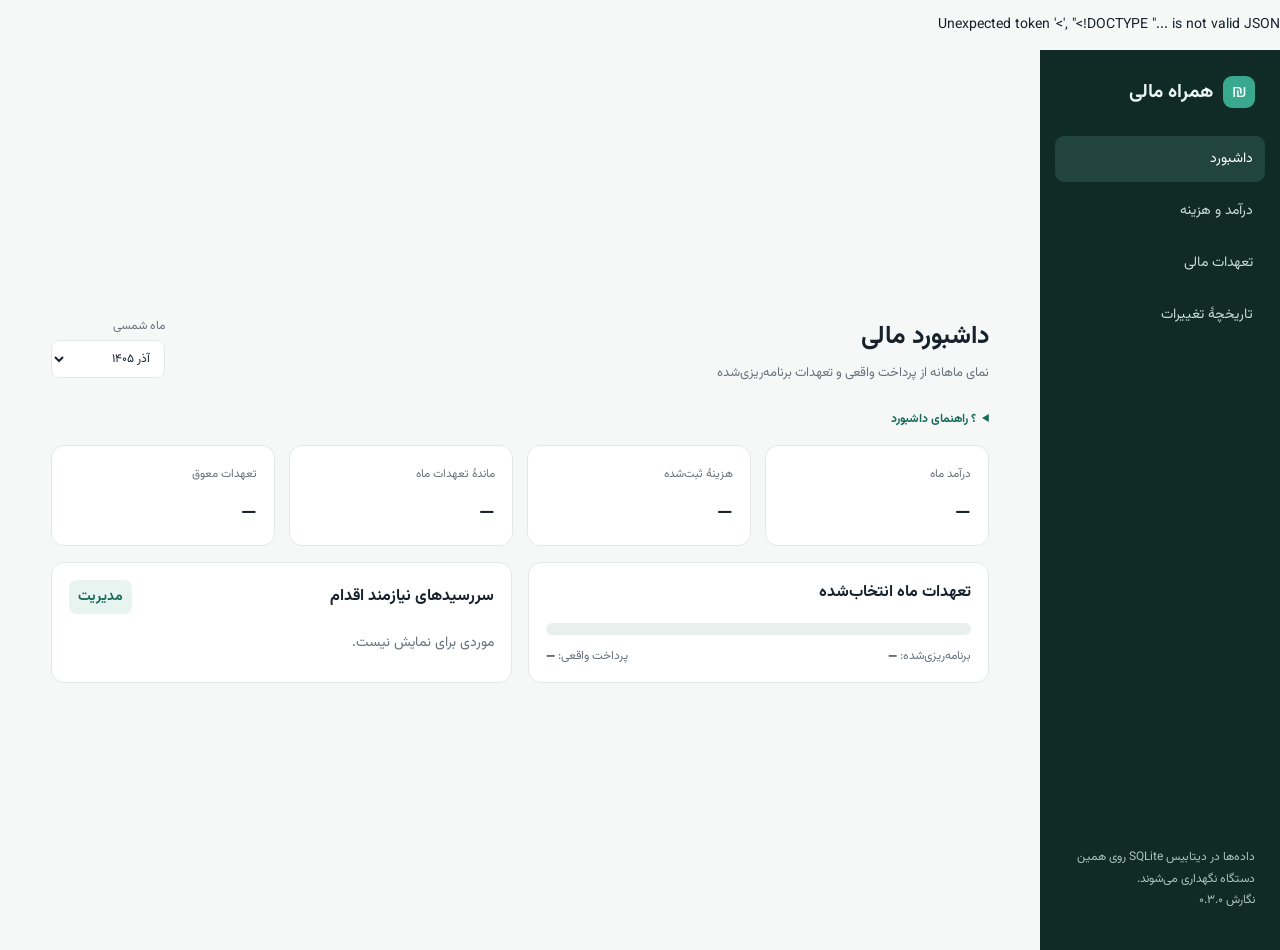
==== static/index.html @ 83fcc461 "feat: add Jalali calendar and Windows launcher" ====
<!doctype html>
<html lang="fa-IR" dir="rtl">
  <head>
    <meta charset="UTF-8" />
    <meta name="viewport" content="width=device-width, initial-scale=1.0" />
    <title>همراه مالی</title>
    <link rel="stylesheet" href="/static/styles.css" />
  </head>
  <body>
    <div class="shell">
      <aside>
        <div class="brand"><span>₪</span><b>همراه مالی</b></div>
        <nav>
          <button class="nav-link active" data-page="dashboard">داشبورد</button>
          <button class="nav-link" data-page="transactions">درآمد و هزینه</button>
          <button class="nav-link" data-page="commitments">تعهدات مالی</button>
          <button class="nav-link" data-page="releases">تاریخچهٔ تغییرات</button>
        </nav>
        <p class="local-note">داده‌ها در دیتابیس SQLite روی همین دستگاه نگهداری می‌شوند.<br>نگارش ۰.۳.۰</p>
      </aside>
      <main>
        <section id="dashboard" class="page active">
          <header><div><h1>داشبورد مالی</h1><p>نمای ماهانه از پرداخت واقعی و تعهدات برنامه‌ریزی‌شده</p></div><label class="month-filter">ماه شمسی <select id="dashboardMonth"></select></label></header>
          <details class="help"><summary>؟ راهنمای داشبورد</summary><p>مبالغ «پرداخت واقعی» از رکوردهای پرداخت و تراکنش ثبت‌شده محاسبه می‌شوند. تا زمانی که داده‌ای ثبت نشود، کارت‌ها صفر را نشان می‌دهند.</p></details>
          <div class="stats">
            <article><small>درآمد ماه</small><strong id="incomeValue">—</strong></article>
            <article><small>هزینهٔ ثبت‌شده</small><strong id="expenseValue">—</strong></article>
            <article><small>ماندهٔ تعهدات ماه</small><strong id="remainingValue">—</strong></article>
            <article><small>تعهدات معوق</small><strong id="overdueValue">—</strong></article>
          </div>
          <div class="columns">
            <article class="panel"><div class="panel-title"><h2>تعهدات ماه انتخاب‌شده</h2><span id="commitmentSummary"></span></div><div class="progress"><i id="commitmentProgress"></i></div><div class="split-total"><span>برنامه‌ریزی‌شده: <b id="plannedValue">—</b></span><span>پرداخت واقعی: <b id="paidValue">—</b></span></div></article>
            <article class="panel"><div class="panel-title"><h2>سررسیدهای نیازمند اقدام</h2><button class="quiet" data-page="commitments">مدیریت</button></div><div id="upcomingList" class="list empty">موردی برای نمایش نیست.</div></article>
          </div>
        </section>

        <section id="transactions" class="page">
          <header><div><h1>ثبت درآمد و هزینه</h1><p>هر تراکنش واقعی یک بار ثبت می‌شود.</p></div></header>
          <div class="columns form-columns">
            <form id="transactionForm" class="panel form-panel">
              <h2>تراکنش جدید</h2>
              <div class="field"><label for="transactionType">نوع</label><select id="transactionType"><option value="expense">هزینه</option><option value="income">درآمد</option></select></div>
              <div class="field"><label for="transactionAmount">مبلغ (تومان)</label><input id="transactionAmount" type="number" min="1" required /></div>
              <div class="field"><label for="transactionDate">تاریخ شمسی</label><input id="transactionDate" inputmode="numeric" placeholder="۱۴۰۵/۰۶/۲۸" required /></div>
              <div class="field"><label for="transactionCategory">دسته‌بندی</label><select id="transactionCategory" required></select></div>
              <div class="field"><label for="transactionAccount">حساب</label><select id="transactionAccount"></select></div>
              <div class="field"><label for="transactionNote">شرح</label><input id="transactionNote" maxlength="300" placeholder="مثلاً خرید سوپرمارکت" required /></div>
              <details class="help"><summary>؟ راهنمای ثبت تراکنش</summary><p>این فرم فقط یک درآمد یا هزینهٔ واقعی ثبت می‌کند. دسته باید با نوع تراکنش هم‌خوان باشد و مبلغ باید بزرگ‌تر از صفر باشد.</p></details>
              <button class="primary" type="submit">ثبت تراکنش</button><p class="form-message" id="transactionMessage" role="status" aria-live="polite"></p>
            </form>
            <article class="panel"><div class="panel-title"><h2>تراکنش‌های اخیر</h2><label class="month-filter">ماه شمسی <select id="transactionMonth"></select></label></div><div class="table-wrap"><table><thead><tr><th>تاریخ</th><th>شرح</th><th>دسته</th><th>نوع</th><th>مبلغ</th></tr></thead><tbody id="transactionRows"></tbody></table></div></article>
          </div>
        </section>

        <section id="commitments" class="page">
          <header><div><h1>تعهدات مالی</h1><p>تعهد، سررسید و پرداخت واقعی، رکوردهای جداگانه‌اند.</p></div></header>
          <div class="columns form-columns">
            <form id="commitmentForm" class="panel form-panel">
              <h2>تعهد جدید</h2>
              <div class="field"><label for="commitmentTitle">عنوان</label><input id="commitmentTitle" placeholder="مثلاً وام بانک ..." required /></div>
              <div class="field"><label for="commitmentKind">نوع</label><select id="commitmentKind"><option>وام</option><option>هزینهٔ ثابت</option><option>چک</option><option>بدهی</option></select></div>
              <div class="field"><label for="commitmentTotal">مبلغ کل (اختیاری)</label><input id="commitmentTotal" type="number" min="1" /></div>
              <div class="field"><label for="installmentAmount">مبلغ هر سررسید</label><input id="installmentAmount" type="number" min="1" required /></div>
              <div class="field"><label for="firstDueDate">اولین سررسید شمسی</label><input id="firstDueDate" inputmode="numeric" placeholder="۱۴۰۵/۰۷/۰۱" required /></div>
              <div class="field"><label for="installmentCount">تعداد سررسید</label><input id="installmentCount" type="number" min="1" value="12" required /></div>
              <details class="help"><summary>؟ راهنمای تعهد</summary><p>برای هر تعهد، برنامه سررسیدها از تاریخ نخست و تعداد سررسید ساخته می‌شود. پرداخت‌های بعدی به هر سررسید متصل می‌شوند.</p></details>
              <button class="primary" type="submit">ایجاد برنامهٔ پرداخت</button><p class="form-message" id="commitmentMessage" role="status" aria-live="polite"></p>
            </form>
            <article class="panel"><div class="panel-title"><h2>سررسیدها</h2><label class="month-filter">ماه شمسی <select id="installmentMonth"></select></label></div><div class="table-wrap"><table><thead><tr><th>عنوان</th><th>سررسید</th><th>مبلغ</th><th>پرداخت</th><th>مانده</th><th>وضعیت</th></tr></thead><tbody id="installmentRows"></tbody></table></div></article>
          </div>
          <article class="panel payment-panel"><form id="paymentForm"><div class="panel-title"><h2>ثبت پرداخت سررسید</h2><span>پرداخت جزئی نیز پشتیبانی می‌شود.</span></div><details class="help"><summary>؟ راهنمای پرداخت</summary><p>مبلغ ثبت‌شده نباید از ماندهٔ همان سررسید بیشتر باشد. یک پرداخت می‌تواند بخشی از مبلغ سررسید باشد.</p></details><div class="payment-fields"><div class="field"><label for="paymentInstallment">سررسید</label><select id="paymentInstallment" required></select></div><div class="field"><label for="paymentAmount">مبلغ پرداخت</label><input id="paymentAmount" type="number" min="1" required /></div><div class="field"><label for="paymentDate">تاریخ پرداخت شمسی</label><input id="paymentDate" inputmode="numeric" placeholder="۱۴۰۵/۰۶/۲۸" required /></div><div class="field"><label for="paymentAccount">حساب</label><select id="paymentAccount"></select></div><button class="primary" type="submit">ثبت پرداخت</button></div><p class="form-message" id="paymentMessage" role="status" aria-live="polite"></p></form></article>
        </section>
        <section id="releases" class="page"><header><div><h1>تاریخچهٔ تغییرات</h1><p>تغییرات ثبت‌شدهٔ برنامه از جدیدترین به قدیمی‌ترین</p></div></header><details class="help"><summary>؟ راهنمای تاریخچه</summary><p>هر نگارش، زمان انتشار، شرح و بخش‌های تحت تأثیر را نشان می‌دهد. تاریخچهٔ موجود حذف یا بازنویسی نمی‌شود.</p></details><div id="releaseList" class="release-list" aria-live="polite"></div></section>
      </main>
    </div>
    <template id="emptyRow"><tr><td colspan="6" class="empty-cell">هنوز داده‌ای ثبت نشده است.</td></tr></template>
    <script src="/static/app.js"></script>
  </body>
</html>
---- static/styles.css ----
@font-face { font-family: "Vazirmatn"; src: url("/static/fonts/Vazirmatn-wght.woff2") format("woff2"); font-weight: 100 900; font-style: normal; font-display: swap; }
:root { --ink:#16212c; --muted:#68727c; --line:#e4e8ea; --bg:#f6f8f7; --surface:#fff; --green:#176b5b; --green-soft:#e7f4f0; --amber:#9a6105; --amber-soft:#fff4dd; --red:#b7354d; --red-soft:#fff0f2; }
* { box-sizing:border-box; }
body { margin:0; background:var(--bg); color:var(--ink); font:14px Vazirmatn, Tahoma, Arial, sans-serif; }
.shell { min-height:100vh; display:grid; grid-template-columns:240px 1fr; }
aside { padding:26px 15px; background:#102b26; color:#ebf8f4; display:flex; flex-direction:column; gap:28px; }.brand { display:flex; gap:10px; align-items:center; font-size:19px; padding:0 10px; }.brand span { display:grid; place-items:center; width:32px; height:32px; background:#38a88f; border-radius:9px; }nav { display:grid; gap:6px; }.nav-link { border:0; border-radius:9px; background:transparent; color:#c6dcd6; padding:12px; text-align:right; cursor:pointer; font:inherit; }.nav-link.active,.nav-link:hover { background:#22443e; color:white; }.local-note { margin-top:auto; color:#aac2bc; font-size:12px; line-height:1.8; padding:0 10px; }
main { max-width:1450px; width:100%; margin:auto; padding:34px clamp(18px,4vw,52px); }.page { display:none; }.page.active { display:block; }header { display:flex; justify-content:space-between; align-items:flex-start; gap:14px; margin-bottom:25px; }h1 { font-size:25px; margin:0 0 7px; }h2 { font-size:16px; margin:0; }header p,.panel-title span { margin:0; color:var(--muted); font-size:13px; }.month-filter { color:var(--muted); font-size:12px; display:grid; gap:5px; }input,select { width:100%; min-height:38px; padding:8px 10px; color:var(--ink); background:#fff; border:1px solid var(--line); border-radius:8px; font:inherit; }.stats { display:grid; grid-template-columns:repeat(4,1fr); gap:14px; }.stats article,.panel { background:var(--surface); border:1px solid var(--line); border-radius:13px; padding:17px; }.stats small { color:var(--muted); }.stats strong { display:block; font-size:20px; margin-top:11px; }.columns { display:grid; grid-template-columns:1fr 1fr; gap:16px; margin-top:16px; }.panel-title { display:flex; justify-content:space-between; align-items:center; gap:10px; margin-bottom:18px; }.progress { height:12px; border-radius:12px; background:#e9efed; overflow:hidden; }.progress i { display:block; height:100%; width:0; background:var(--green); transition:width .25s ease; }.split-total { display:flex; justify-content:space-between; gap:8px; margin-top:12px; color:var(--muted); font-size:12px; }.split-total b { color:var(--ink); }.list { display:grid; gap:10px; }.list.empty { color:var(--muted); }.list-item { display:flex; justify-content:space-between; align-items:center; gap:12px; border-bottom:1px solid var(--line); padding-bottom:10px; }.list-item:last-child { border:0; padding-bottom:0; }.list-item small { display:block; color:var(--muted); margin-top:5px; }.form-columns { grid-template-columns:minmax(275px,.7fr) minmax(0,1.3fr); align-items:start; }.form-panel { display:grid; gap:12px; }.field { display:grid; gap:6px; }.field label { color:var(--muted); font-size:12px; }.primary,.quiet { border:0; border-radius:8px; cursor:pointer; font:inherit; font-weight:bold; }.primary { padding:10px 14px; background:var(--green); color:#fff; margin-top:3px; }.quiet { padding:6px 9px; background:var(--green-soft); color:var(--green); }.form-message { min-height:18px; margin:0; color:var(--green); font-size:12px; }.form-message.error { color:var(--red); }.table-wrap { overflow:auto; }table { min-width:620px; width:100%; border-collapse:collapse; font-size:13px; }th,td { padding:11px 8px; text-align:right; border-bottom:1px solid var(--line); }th { background:#fafcfc; color:var(--muted); font-weight:normal; }td:last-child,th:last-child { text-align:left; }.empty-cell { color:var(--muted); text-align:center!important; }.badge { display:inline-block; padding:4px 7px; border-radius:999px; background:var(--green-soft); color:var(--green); font-size:11px; }.badge.partial { background:var(--amber-soft); color:var(--amber); }.badge.overdue { background:var(--red-soft); color:var(--red); }.payment-panel { margin-top:16px; }.payment-fields { display:grid; grid-template-columns:2fr 1fr 1fr 1fr auto; align-items:end; gap:11px; }.payment-fields .primary { white-space:nowrap; }
.help { margin:0 0 14px; color:var(--muted); font-size:12px; line-height:1.9; }.help summary { width:max-content; max-width:100%; cursor:pointer; color:var(--green); font-weight:bold; }.help p { margin:7px 0 0; }.release-list { display:grid; gap:12px; margin-top:16px; }.release-item { background:var(--surface); border:1px solid var(--line); border-radius:13px; padding:16px; }.release-item h2 { margin:0 0 8px; }.release-meta { color:var(--muted); font-size:12px; margin-bottom:8px; }button:focus-visible,input:focus-visible,select:focus-visible,summary:focus-visible { outline:3px solid #5d9d90; outline-offset:2px; }
@media(max-width:900px) { .shell { grid-template-columns:1fr; } aside { padding:14px; gap:12px; } nav { grid-template-columns:repeat(4,1fr); }.nav-link { text-align:center; font-size:12px; padding:9px 4px; }.local-note { display:none; }.stats { grid-template-columns:repeat(2,1fr); }.payment-fields { grid-template-columns:1fr 1fr; }.payment-fields .primary { width:100%; } }
@media(max-width:600px) { main { padding:21px 14px; }.stats,.columns,.form-columns { grid-template-columns:1fr; }header { display:grid; }h1 { font-size:22px; }.split-total { display:grid; gap:6px; }.payment-fields { grid-template-columns:1fr; } }
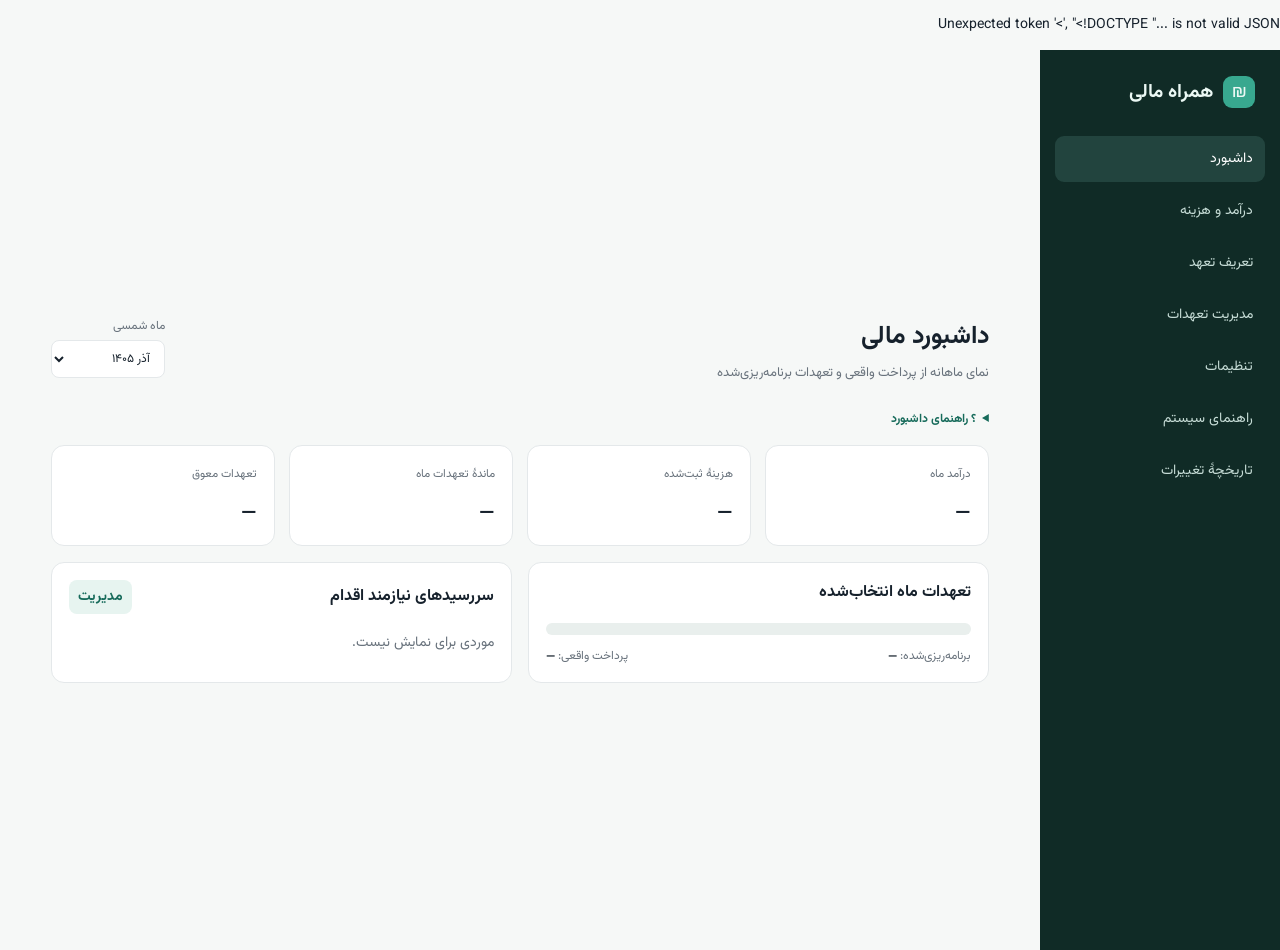
==== commit 79437810: "X" ====
--- a/static/index.html
+++ b/static/index.html
@@ -13,10 +13,12 @@
         <nav>
           <button class="nav-link active" data-page="dashboard">داشبورد</button>
           <button class="nav-link" data-page="transactions">درآمد و هزینه</button>
-          <button class="nav-link" data-page="commitments">تعهدات مالی</button>
+          <button class="nav-link" data-page="commitmentDefinition">تعریف تعهد</button>
+          <button class="nav-link" data-page="commitments">مدیریت تعهدات</button>
+          <button class="nav-link" data-page="settings">تنظیمات</button>
+          <button class="nav-link" data-page="help">راهنمای سیستم</button>
           <button class="nav-link" data-page="releases">تاریخچهٔ تغییرات</button>
         </nav>
-        <p class="local-note">داده‌ها در دیتابیس SQLite روی همین دستگاه نگهداری می‌شوند.<br>نگارش ۰.۳.۰</p>
       </aside>
       <main>
         <section id="dashboard" class="page active">
@@ -40,7 +42,7 @@
             <form id="transactionForm" class="panel form-panel">
               <h2>تراکنش جدید</h2>
               <div class="field"><label for="transactionType">نوع</label><select id="transactionType"><option value="expense">هزینه</option><option value="income">درآمد</option></select></div>
-              <div class="field"><label for="transactionAmount">مبلغ (تومان)</label><input id="transactionAmount" type="number" min="1" required /></div>
+              <div class="field"><label for="transactionAmount">مبلغ (تومان)</label><input id="transactionAmount" data-amount inputmode="numeric" required /></div>
               <div class="field"><label for="transactionDate">تاریخ شمسی</label><input id="transactionDate" inputmode="numeric" placeholder="۱۴۰۵/۰۶/۲۸" required /></div>
               <div class="field"><label for="transactionCategory">دسته‌بندی</label><select id="transactionCategory" required></select></div>
               <div class="field"><label for="transactionAccount">حساب</label><select id="transactionAccount"></select></div>
@@ -52,23 +54,39 @@
           </div>
         </section>
 
+        <section id="commitmentDefinition" class="page">
+          <header><div><h1>تعریف تعهد مالی</h1><p>اطلاعات کلی را یک‌بار وارد کنید؛ اقساط پیش از ثبت نهایی برای تأیید شما ساخته می‌شوند.</p></div></header>
+          <div class="columns definition-columns">
+            <form id="commitmentForm" class="panel form-panel">
+              <h2>اطلاعات تعهد جدید</h2>
+              <div class="field"><label for="commitmentTitle">عنوان تعهد</label><input id="commitmentTitle" placeholder="مثلاً وام بانک رسالت" required /></div>
+              <div class="field"><label for="commitmentKind">نوع</label><select id="commitmentKind"><option>وام</option><option>هزینهٔ ثابت</option><option>چک</option><option>بدهی</option></select></div>
+              <div class="field"><label for="commitmentTotal">مبلغ کل</label><input id="commitmentTotal" data-amount inputmode="numeric" placeholder="مثلاً ۱۰۰٬۰۰۰٬۰۰۰" /></div>
+              <div class="field"><label for="installmentAmount">مبلغ هر قسط</label><input id="installmentAmount" data-amount inputmode="numeric" required /></div>
+              <div class="field"><label for="installmentCount">تعداد اقساط</label><input id="installmentCount" type="number" min="1" value="12" required /></div>
+              <div class="field"><label for="firstDueDate">تاریخ اولین قسط (شمسی)</label><input id="firstDueDate" inputmode="numeric" placeholder="۱۴۰۵/۰۷/۰۱" required /></div>
+              <div class="field"><label for="intervalMonths">دورهٔ پرداخت (ماه)</label><input id="intervalMonths" type="number" min="1" max="12" value="1" required /></div>
+              <div class="field"><label for="lastDueDate">تاریخ پایان (محاسبه‌شده)</label><input id="lastDueDate" readonly placeholder="پس از پیش‌نمایش نمایش داده می‌شود" /></div>
+              <details class="help"><summary>؟ راهنما</summary><p>مثلاً برای وام ۱۰ قسطه، تعداد را ۱۰ و دوره را ۱ ماه وارد کنید. ابتدا پیش‌نمایش را بررسی و سپس ثبت نهایی را تأیید کنید.</p></details>
+              <button class="quiet" id="previewCommitment" type="button">نمایش پیش‌نمایش اقساط</button>
+              <button class="primary" id="saveCommitment" type="submit" disabled>تأیید و ثبت تعهد</button><p class="form-message" id="commitmentMessage" role="status" aria-live="polite"></p>
+            </form>
+            <article class="panel"><div class="panel-title"><h2>پیش‌نمایش اقساط</h2><span id="previewSummary">ابتدا اطلاعات را وارد کنید.</span></div><div class="table-wrap"><table><thead><tr><th>شماره</th><th>سررسید شمسی</th><th>مبلغ قسط</th></tr></thead><tbody id="previewRows"><tr><td colspan="3" class="empty-cell">پیش‌نمایشی ایجاد نشده است.</td></tr></tbody></table></div></article>
+          </div>
+        </section>
+
         <section id="commitments" class="page">
-          <header><div><h1>تعهدات مالی</h1><p>تعهد، سررسید و پرداخت واقعی، رکوردهای جداگانه‌اند.</p></div></header>
-          <div class="columns form-columns">
-            <form id="commitmentForm" class="panel form-panel">
-              <h2>تعهد جدید</h2>
-              <div class="field"><label for="commitmentTitle">عنوان</label><input id="commitmentTitle" placeholder="مثلاً وام بانک ..." required /></div>
-              <div class="field"><label for="commitmentKind">نوع</label><select id="commitmentKind"><option>وام</option><option>هزینهٔ ثابت</option><option>چک</option><option>بدهی</option></select></div>
-              <div class="field"><label for="commitmentTotal">مبلغ کل (اختیاری)</label><input id="commitmentTotal" type="number" min="1" /></div>
-              <div class="field"><label for="installmentAmount">مبلغ هر سررسید</label><input id="installmentAmount" type="number" min="1" required /></div>
-              <div class="field"><label for="firstDueDate">اولین سررسید شمسی</label><input id="firstDueDate" inputmode="numeric" placeholder="۱۴۰۵/۰۷/۰۱" required /></div>
-              <div class="field"><label for="installmentCount">تعداد سررسید</label><input id="installmentCount" type="number" min="1" value="12" required /></div>
-              <details class="help"><summary>؟ راهنمای تعهد</summary><p>برای هر تعهد، برنامه سررسیدها از تاریخ نخست و تعداد سررسید ساخته می‌شود. پرداخت‌های بعدی به هر سررسید متصل می‌شوند.</p></details>
-              <button class="primary" type="submit">ایجاد برنامهٔ پرداخت</button><p class="form-message" id="commitmentMessage" role="status" aria-live="polite"></p>
-            </form>
-            <article class="panel"><div class="panel-title"><h2>سررسیدها</h2><label class="month-filter">ماه شمسی <select id="installmentMonth"></select></label></div><div class="table-wrap"><table><thead><tr><th>عنوان</th><th>سررسید</th><th>مبلغ</th><th>پرداخت</th><th>مانده</th><th>وضعیت</th></tr></thead><tbody id="installmentRows"></tbody></table></div></article>
-          </div>
-          <article class="panel payment-panel"><form id="paymentForm"><div class="panel-title"><h2>ثبت پرداخت سررسید</h2><span>پرداخت جزئی نیز پشتیبانی می‌شود.</span></div><details class="help"><summary>؟ راهنمای پرداخت</summary><p>مبلغ ثبت‌شده نباید از ماندهٔ همان سررسید بیشتر باشد. یک پرداخت می‌تواند بخشی از مبلغ سررسید باشد.</p></details><div class="payment-fields"><div class="field"><label for="paymentInstallment">سررسید</label><select id="paymentInstallment" required></select></div><div class="field"><label for="paymentAmount">مبلغ پرداخت</label><input id="paymentAmount" type="number" min="1" required /></div><div class="field"><label for="paymentDate">تاریخ پرداخت شمسی</label><input id="paymentDate" inputmode="numeric" placeholder="۱۴۰۵/۰۶/۲۸" required /></div><div class="field"><label for="paymentAccount">حساب</label><select id="paymentAccount"></select></div><button class="primary" type="submit">ثبت پرداخت</button></div><p class="form-message" id="paymentMessage" role="status" aria-live="polite"></p></form></article>
+          <header><div><h1>نمایش و مدیریت تعهدات</h1><p>اقساط را فیلتر کنید و پرداخت همان ردیف را مستقیماً در گرید ثبت کنید.</p></div><button class="primary" data-page="commitmentDefinition">تعریف تعهد جدید</button></header>
+          <article class="panel commitment-grid-panel"><div class="panel-title"><h2>فهرست تعهدات</h2><span>ویرایش کلی هر تعهد از همان ردیف</span></div><div class="table-wrap"><table><thead><tr><th>عنوان</th><th>نوع</th><th>مبلغ کل</th><th>تعداد اقساط</th><th>جمع اقساط</th><th>پرداخت‌شده</th><th>عملیات</th></tr></thead><tbody id="commitmentRows"></tbody></table></div></article>
+          <article class="panel"><div class="grid-filters"><div class="field"><label for="installmentMonth">ماه سررسید</label><select id="installmentMonth"></select></div><div class="field"><label for="installmentStatus">وضعیت</label><select id="installmentStatus"><option value="">همهٔ وضعیت‌ها</option></select></div><div class="field"><label for="installmentCommitment">تعهد</label><select id="installmentCommitment"><option value="">همهٔ تعهدات</option></select></div><div class="field"><label for="installmentSearch">جست‌وجوی عنوان</label><input id="installmentSearch" maxlength="120" placeholder="مثلاً رسالت" /></div><button class="quiet" id="clearInstallmentFilters" type="button">پاک‌کردن فیلترها</button></div><div class="table-wrap"><table><thead><tr><th>تعهد</th><th>سررسید</th><th>مبلغ</th><th>پرداخت</th><th>مانده</th><th>وضعیت</th><th>عملیات</th></tr></thead><tbody id="installmentRows"></tbody></table></div></article>
+        </section>
+        <section id="settings" class="page">
+          <header><div><h1>تنظیمات سیستم</h1><p>محل و رفتار پشتیبان‌گیری دیتابیس را تعیین کنید.</p></div></header>
+          <article class="panel settings-panel"><form id="settingsForm" class="form-panel"><h2>پشتیبان‌گیری</h2><label class="toggle-field"><input id="backupEnabled" type="checkbox" /> تهیهٔ پشتیبان خودکار هنگام خروج از برنامه</label><div class="field"><label for="backupDirectory">مسیر ذخیرهٔ پشتیبان‌ها</label><input id="backupDirectory" maxlength="500" required /></div><div class="settings-actions"><button class="primary" type="submit">ذخیرهٔ تنظیمات</button><button class="quiet" id="manualBackup" type="button">تهیهٔ پشتیبان اکنون</button></div><p class="form-message" id="settingsMessage" role="status" aria-live="polite"></p></form></article>
+        </section>
+        <section id="help" class="page">
+          <header><div><h1>راهنمای سیستم</h1><p>نکات کوتاه برای استفاده و نگهداری از اطلاعات مالی</p></div></header>
+          <article class="panel"><h2>محل نگهداری اطلاعات</h2><p class="help-text">داده‌های مالی در دیتابیس SQLite روی همین دستگاه نگهداری می‌شوند و به سرور یا فضای ابری ارسال نمی‌شوند.</p></article>
         </section>
         <section id="releases" class="page"><header><div><h1>تاریخچهٔ تغییرات</h1><p>تغییرات ثبت‌شدهٔ برنامه از جدیدترین به قدیمی‌ترین</p></div></header><details class="help"><summary>؟ راهنمای تاریخچه</summary><p>هر نگارش، زمان انتشار، شرح و بخش‌های تحت تأثیر را نشان می‌دهد. تاریخچهٔ موجود حذف یا بازنویسی نمی‌شود.</p></details><div id="releaseList" class="release-list" aria-live="polite"></div></section>
       </main>
--- a/static/styles.css
+++ b/static/styles.css
@@ -3,8 +3,12 @@
 * { box-sizing:border-box; }
 body { margin:0; background:var(--bg); color:var(--ink); font:14px Vazirmatn, Tahoma, Arial, sans-serif; }
 .shell { min-height:100vh; display:grid; grid-template-columns:240px 1fr; }
-aside { padding:26px 15px; background:#102b26; color:#ebf8f4; display:flex; flex-direction:column; gap:28px; }.brand { display:flex; gap:10px; align-items:center; font-size:19px; padding:0 10px; }.brand span { display:grid; place-items:center; width:32px; height:32px; background:#38a88f; border-radius:9px; }nav { display:grid; gap:6px; }.nav-link { border:0; border-radius:9px; background:transparent; color:#c6dcd6; padding:12px; text-align:right; cursor:pointer; font:inherit; }.nav-link.active,.nav-link:hover { background:#22443e; color:white; }.local-note { margin-top:auto; color:#aac2bc; font-size:12px; line-height:1.8; padding:0 10px; }
+aside { padding:26px 15px; background:#102b26; color:#ebf8f4; display:flex; flex-direction:column; gap:28px; }.brand { display:flex; gap:10px; align-items:center; font-size:19px; padding:0 10px; }.brand span { display:grid; place-items:center; width:32px; height:32px; background:#38a88f; border-radius:9px; }nav { display:grid; gap:6px; }.nav-link { border:0; border-radius:9px; background:transparent; color:#c6dcd6; padding:12px; text-align:right; cursor:pointer; font:inherit; }.nav-link.active,.nav-link:hover { background:#22443e; color:white; }
 main { max-width:1450px; width:100%; margin:auto; padding:34px clamp(18px,4vw,52px); }.page { display:none; }.page.active { display:block; }header { display:flex; justify-content:space-between; align-items:flex-start; gap:14px; margin-bottom:25px; }h1 { font-size:25px; margin:0 0 7px; }h2 { font-size:16px; margin:0; }header p,.panel-title span { margin:0; color:var(--muted); font-size:13px; }.month-filter { color:var(--muted); font-size:12px; display:grid; gap:5px; }input,select { width:100%; min-height:38px; padding:8px 10px; color:var(--ink); background:#fff; border:1px solid var(--line); border-radius:8px; font:inherit; }.stats { display:grid; grid-template-columns:repeat(4,1fr); gap:14px; }.stats article,.panel { background:var(--surface); border:1px solid var(--line); border-radius:13px; padding:17px; }.stats small { color:var(--muted); }.stats strong { display:block; font-size:20px; margin-top:11px; }.columns { display:grid; grid-template-columns:1fr 1fr; gap:16px; margin-top:16px; }.panel-title { display:flex; justify-content:space-between; align-items:center; gap:10px; margin-bottom:18px; }.progress { height:12px; border-radius:12px; background:#e9efed; overflow:hidden; }.progress i { display:block; height:100%; width:0; background:var(--green); transition:width .25s ease; }.split-total { display:flex; justify-content:space-between; gap:8px; margin-top:12px; color:var(--muted); font-size:12px; }.split-total b { color:var(--ink); }.list { display:grid; gap:10px; }.list.empty { color:var(--muted); }.list-item { display:flex; justify-content:space-between; align-items:center; gap:12px; border-bottom:1px solid var(--line); padding-bottom:10px; }.list-item:last-child { border:0; padding-bottom:0; }.list-item small { display:block; color:var(--muted); margin-top:5px; }.form-columns { grid-template-columns:minmax(275px,.7fr) minmax(0,1.3fr); align-items:start; }.form-panel { display:grid; gap:12px; }.field { display:grid; gap:6px; }.field label { color:var(--muted); font-size:12px; }.primary,.quiet { border:0; border-radius:8px; cursor:pointer; font:inherit; font-weight:bold; }.primary { padding:10px 14px; background:var(--green); color:#fff; margin-top:3px; }.quiet { padding:6px 9px; background:var(--green-soft); color:var(--green); }.form-message { min-height:18px; margin:0; color:var(--green); font-size:12px; }.form-message.error { color:var(--red); }.table-wrap { overflow:auto; }table { min-width:620px; width:100%; border-collapse:collapse; font-size:13px; }th,td { padding:11px 8px; text-align:right; border-bottom:1px solid var(--line); }th { background:#fafcfc; color:var(--muted); font-weight:normal; }td:last-child,th:last-child { text-align:left; }.empty-cell { color:var(--muted); text-align:center!important; }.badge { display:inline-block; padding:4px 7px; border-radius:999px; background:var(--green-soft); color:var(--green); font-size:11px; }.badge.partial { background:var(--amber-soft); color:var(--amber); }.badge.overdue { background:var(--red-soft); color:var(--red); }.payment-panel { margin-top:16px; }.payment-fields { display:grid; grid-template-columns:2fr 1fr 1fr 1fr auto; align-items:end; gap:11px; }.payment-fields .primary { white-space:nowrap; }
-.help { margin:0 0 14px; color:var(--muted); font-size:12px; line-height:1.9; }.help summary { width:max-content; max-width:100%; cursor:pointer; color:var(--green); font-weight:bold; }.help p { margin:7px 0 0; }.release-list { display:grid; gap:12px; margin-top:16px; }.release-item { background:var(--surface); border:1px solid var(--line); border-radius:13px; padding:16px; }.release-item h2 { margin:0 0 8px; }.release-meta { color:var(--muted); font-size:12px; margin-bottom:8px; }button:focus-visible,input:focus-visible,select:focus-visible,summary:focus-visible { outline:3px solid #5d9d90; outline-offset:2px; }
-@media(max-width:900px) { .shell { grid-template-columns:1fr; } aside { padding:14px; gap:12px; } nav { grid-template-columns:repeat(4,1fr); }.nav-link { text-align:center; font-size:12px; padding:9px 4px; }.local-note { display:none; }.stats { grid-template-columns:repeat(2,1fr); }.payment-fields { grid-template-columns:1fr 1fr; }.payment-fields .primary { width:100%; } }
+.help { margin:0 0 14px; color:var(--muted); font-size:12px; line-height:1.9; }.help summary { width:max-content; max-width:100%; cursor:pointer; color:var(--green); font-weight:bold; }.help p { margin:7px 0 0; }.help-text { color:var(--muted); line-height:2; margin:10px 0 0; }.release-list { display:grid; gap:12px; margin-top:16px; }.release-item { background:var(--surface); border:1px solid var(--line); border-radius:13px; padding:16px; }.release-item h2 { margin:0 0 8px; }.release-meta { color:var(--muted); font-size:12px; margin-bottom:8px; }button:focus-visible,input:focus-visible,select:focus-visible,summary:focus-visible { outline:3px solid #5d9d90; outline-offset:2px; }
+.definition-columns { grid-template-columns:minmax(310px, .7fr) minmax(0, 1.3fr); align-items:start; }.grid-filters { display:grid; grid-template-columns:1.1fr 1fr 1.3fr 1.4fr auto; gap:11px; align-items:end; margin-bottom:18px; }.grid-filters .quiet { height:38px; white-space:nowrap; }.inline-payment-row td { background:#f5fbf9; }.inline-payment-form { display:grid; gap:12px; padding:4px 0; }.inline-payment-fields { display:grid; grid-template-columns:1fr 1fr 1fr 1.4fr auto auto; gap:10px; align-items:end; }.inline-payment-fields .primary,.inline-payment-fields .quiet { height:38px; white-space:nowrap; }
+.settings-panel { max-width:720px; }.toggle-field { display:flex; gap:9px; align-items:center; color:var(--ink); }.toggle-field input { width:auto; min-height:auto; }.settings-actions,.row-actions { display:flex; gap:7px; flex-wrap:wrap; }.inline-edit-row td { background:#f8fafc; }.inline-edit-fields { display:grid; grid-template-columns:1.4fr 1fr 1fr auto auto; gap:10px; align-items:end; margin-top:11px; }.row-actions .quiet { font-size:11px; }
+.commitment-grid-panel { margin-bottom:16px; }.commitment-grid-panel table { min-width:820px; }
+@media(max-width:900px) { .shell { grid-template-columns:1fr; } aside { padding:14px; gap:12px; } nav { grid-template-columns:repeat(4,1fr); }.nav-link { text-align:center; font-size:12px; padding:9px 4px; }.stats { grid-template-columns:repeat(2,1fr); }.payment-fields { grid-template-columns:1fr 1fr; }.payment-fields .primary { width:100%; } }
+@media(max-width:1050px) { .definition-columns,.grid-filters,.inline-payment-fields,.inline-edit-fields { grid-template-columns:1fr 1fr; }.grid-filters .quiet,.inline-payment-fields .primary,.inline-payment-fields .quiet { width:100%; } }
 @media(max-width:600px) { main { padding:21px 14px; }.stats,.columns,.form-columns { grid-template-columns:1fr; }header { display:grid; }h1 { font-size:22px; }.split-total { display:grid; gap:6px; }.payment-fields { grid-template-columns:1fr; } }
